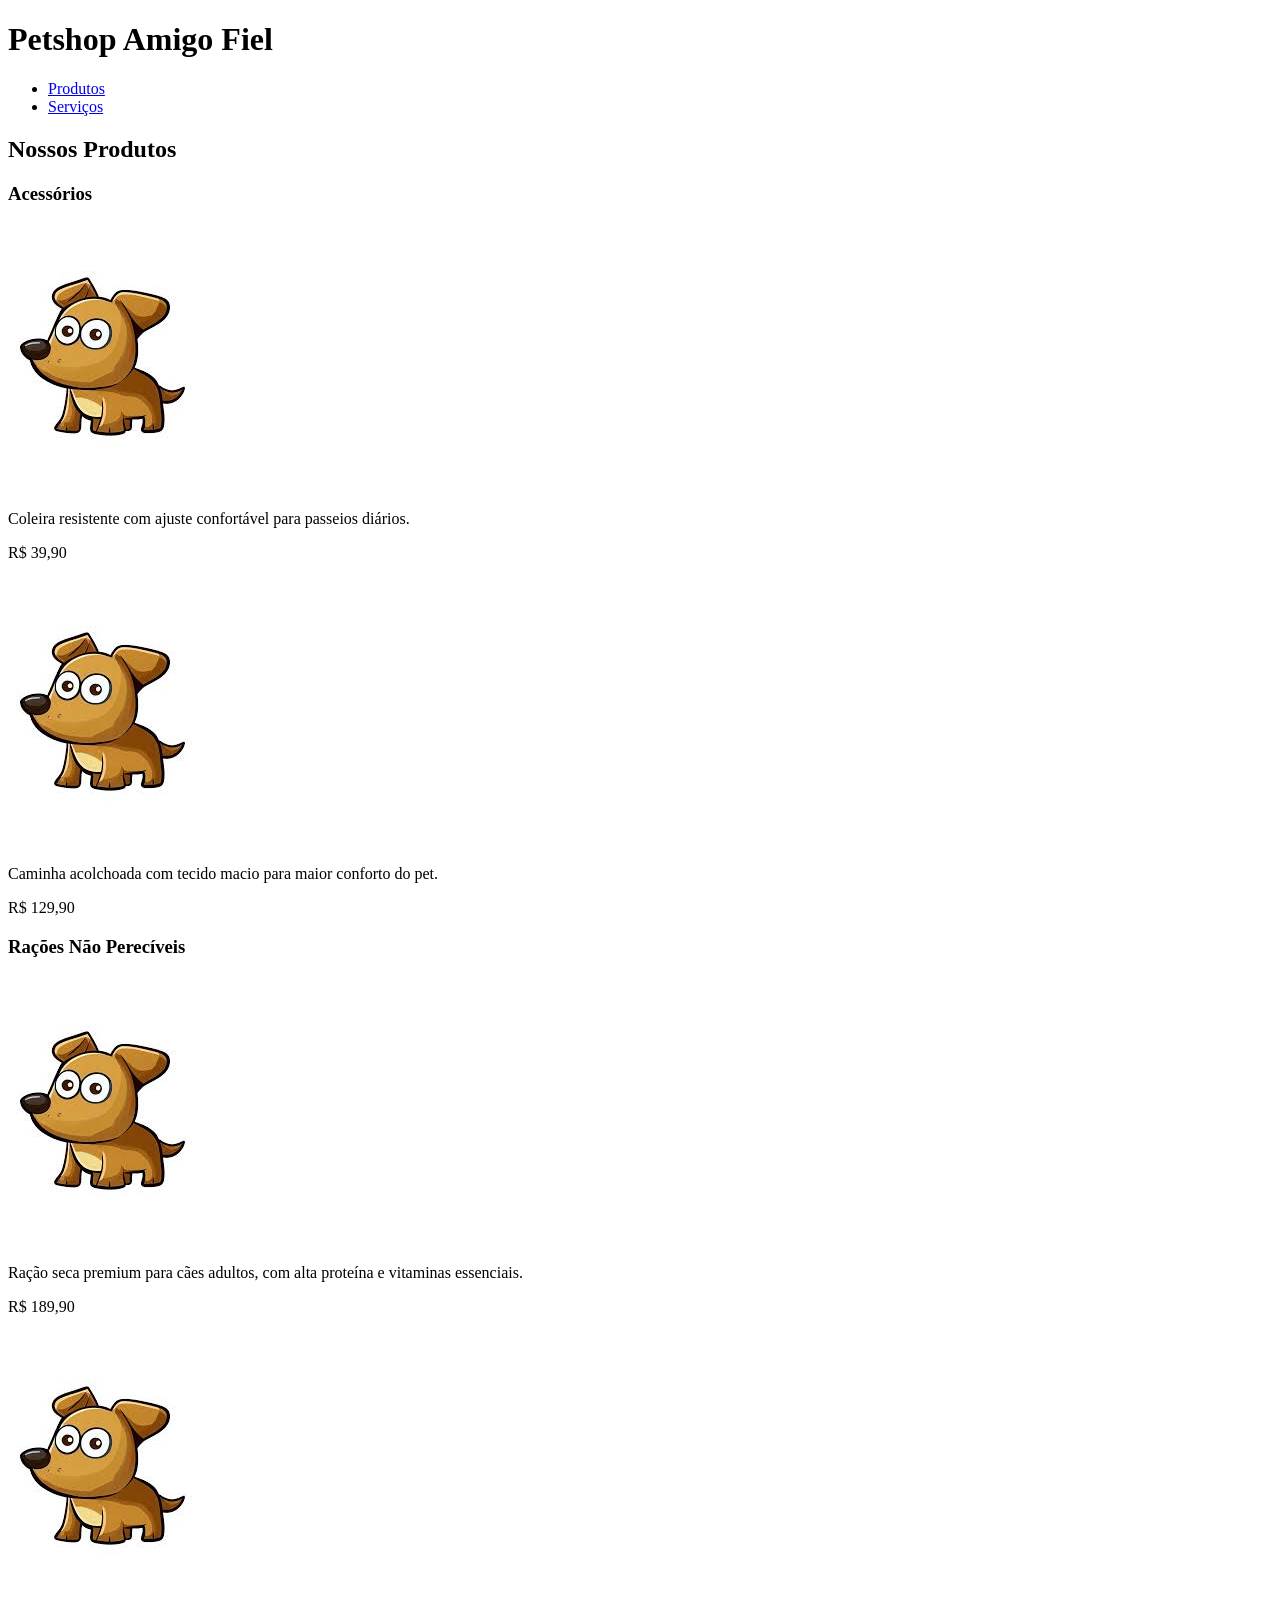
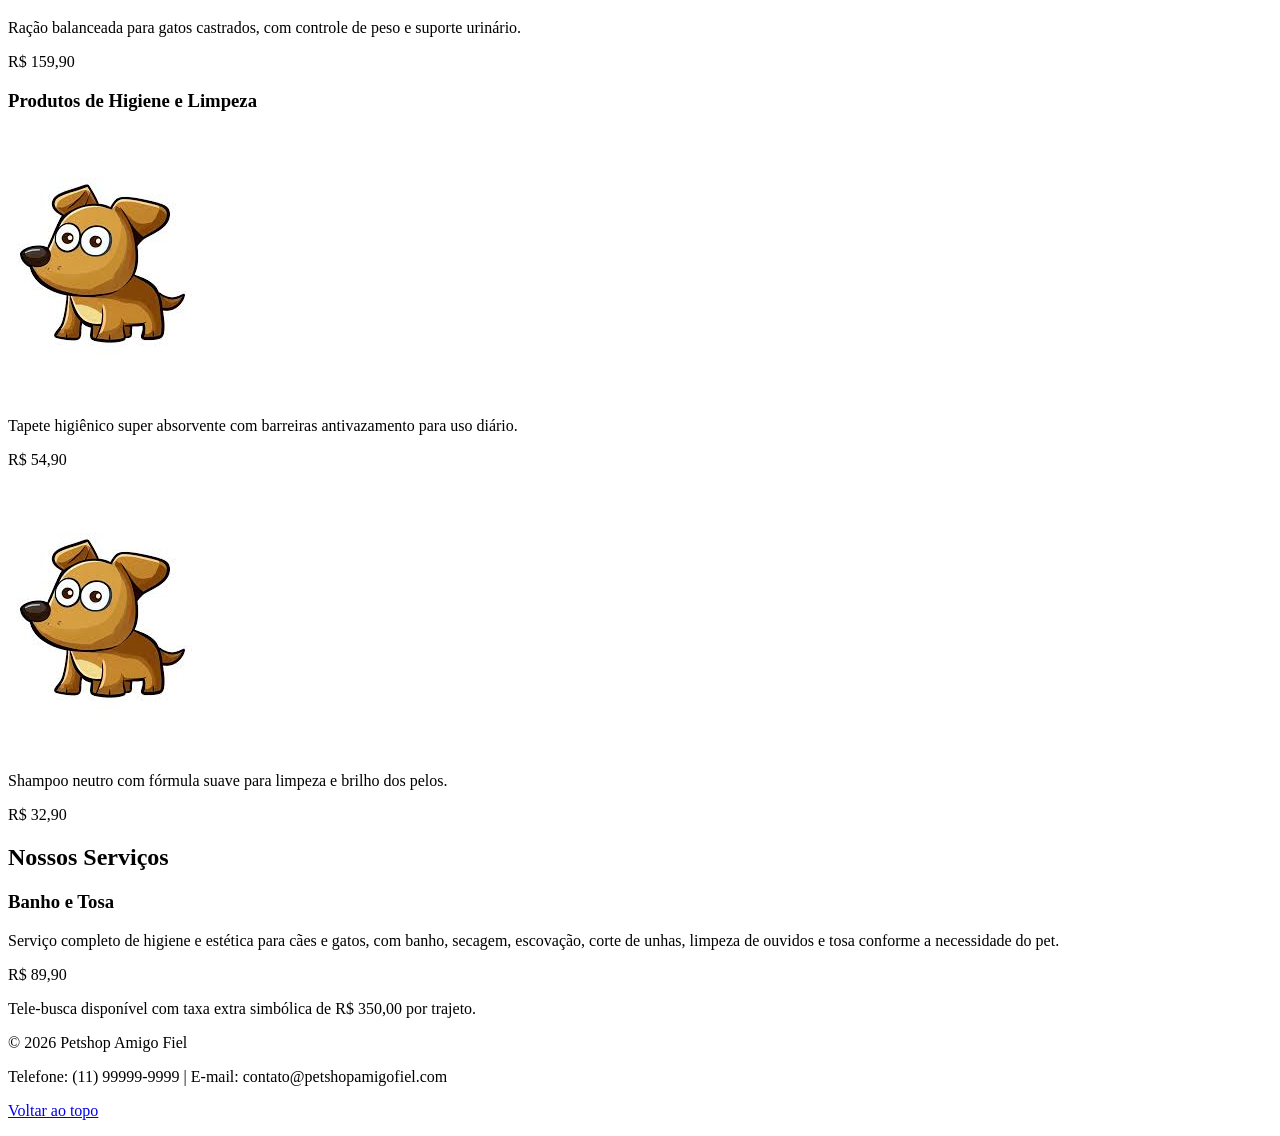
==== index.html @ 78d7d552 "Move arquivos para raiz do diretório para corrigit o Github Pages. Exclui as pastas Fase 1 e Fase 2" ====
<!DOCTYPE html>
<html lang="pt-BR">
<head>
	<meta charset="UTF-8">
	<meta name="viewport" content="width=device-width, initial-scale=1.0">
	<title>Petshop</title>
</head>
<body>
	<header>
		<h1>Petshop Amigo Fiel</h1>
		<nav>
			<ul>
				<li><a href="#produtos">Produtos</a></li>
				<li><a href="#servicos">Serviços</a></li>
			</ul>
		</nav>
	</header>
	<main>
		<section id="produtos">
			<h2>Nossos Produtos</h2>
			<h3>Acessórios</h3>
			<article>
				<img src="img/placeholder.jpg" alt="Coleira ajustável para cães de pequeno porte">
				<p>Coleira resistente com ajuste confortável para passeios diários.</p>
				<p>R$ 39,90</p>
			</article>
			<article>
				<img src="img/placeholder.jpg" alt="Caminha macia para cães e gatos">
				<p>Caminha acolchoada com tecido macio para maior conforto do pet.</p>
				<p>R$ 129,90</p>
			</article>
			<h3>Rações Não Perecíveis</h3>
			<article>
				<img src="img/placeholder.jpg" alt="Ração seca premium para cães adultos sabor frango">
				<p>Ração seca premium para cães adultos, com alta proteína e vitaminas essenciais.</p>
				<p>R$ 189,90</p>
			</article>
			<article>
				<img src="img/placeholder.jpg" alt="Ração seca balanceada para gatos castrados sabor salmão">
				<p>Ração balanceada para gatos castrados, com controle de peso e suporte urinário.</p>
				<p>R$ 159,90</p>
			</article>
			<h3>Produtos de Higiene e Limpeza</h3>
			<article>
				<img src="img/placeholder.jpg" alt="Tapete higiênico super absorvente para cães">
				<p>Tapete higiênico super absorvente com barreiras antivazamento para uso diário.</p>
				<p>R$ 54,90</p>
			</article>
			<article>
				<img src="img/placeholder.jpg" alt="Shampoo neutro para banho de cães e gatos">
				<p>Shampoo neutro com fórmula suave para limpeza e brilho dos pelos.</p>
				<p>R$ 32,90</p>
			</article>
		</section>
		<section id="servicos">
			<h2>Nossos Serviços</h2>
			<article>
				<h3>Banho e Tosa</h3>
				<p>Serviço completo de higiene e estética para cães e gatos, com banho, secagem, escovação, corte de unhas, limpeza de ouvidos e tosa conforme a necessidade do pet.</p>
				<p>R$ 89,90</p>
				<p>Tele-busca disponível com taxa extra simbólica de R$ 350,00 por trajeto.</p>
			</article>
		</section>
	</main>
	<footer>
		<p> © 2026 Petshop Amigo Fiel</p>
		<p>Telefone: (11) 99999-9999 | E-mail: contato@petshopamigofiel.com</p>
		<p><a href="#">Voltar ao topo</a></p>
	</footer>
</body>
</html>
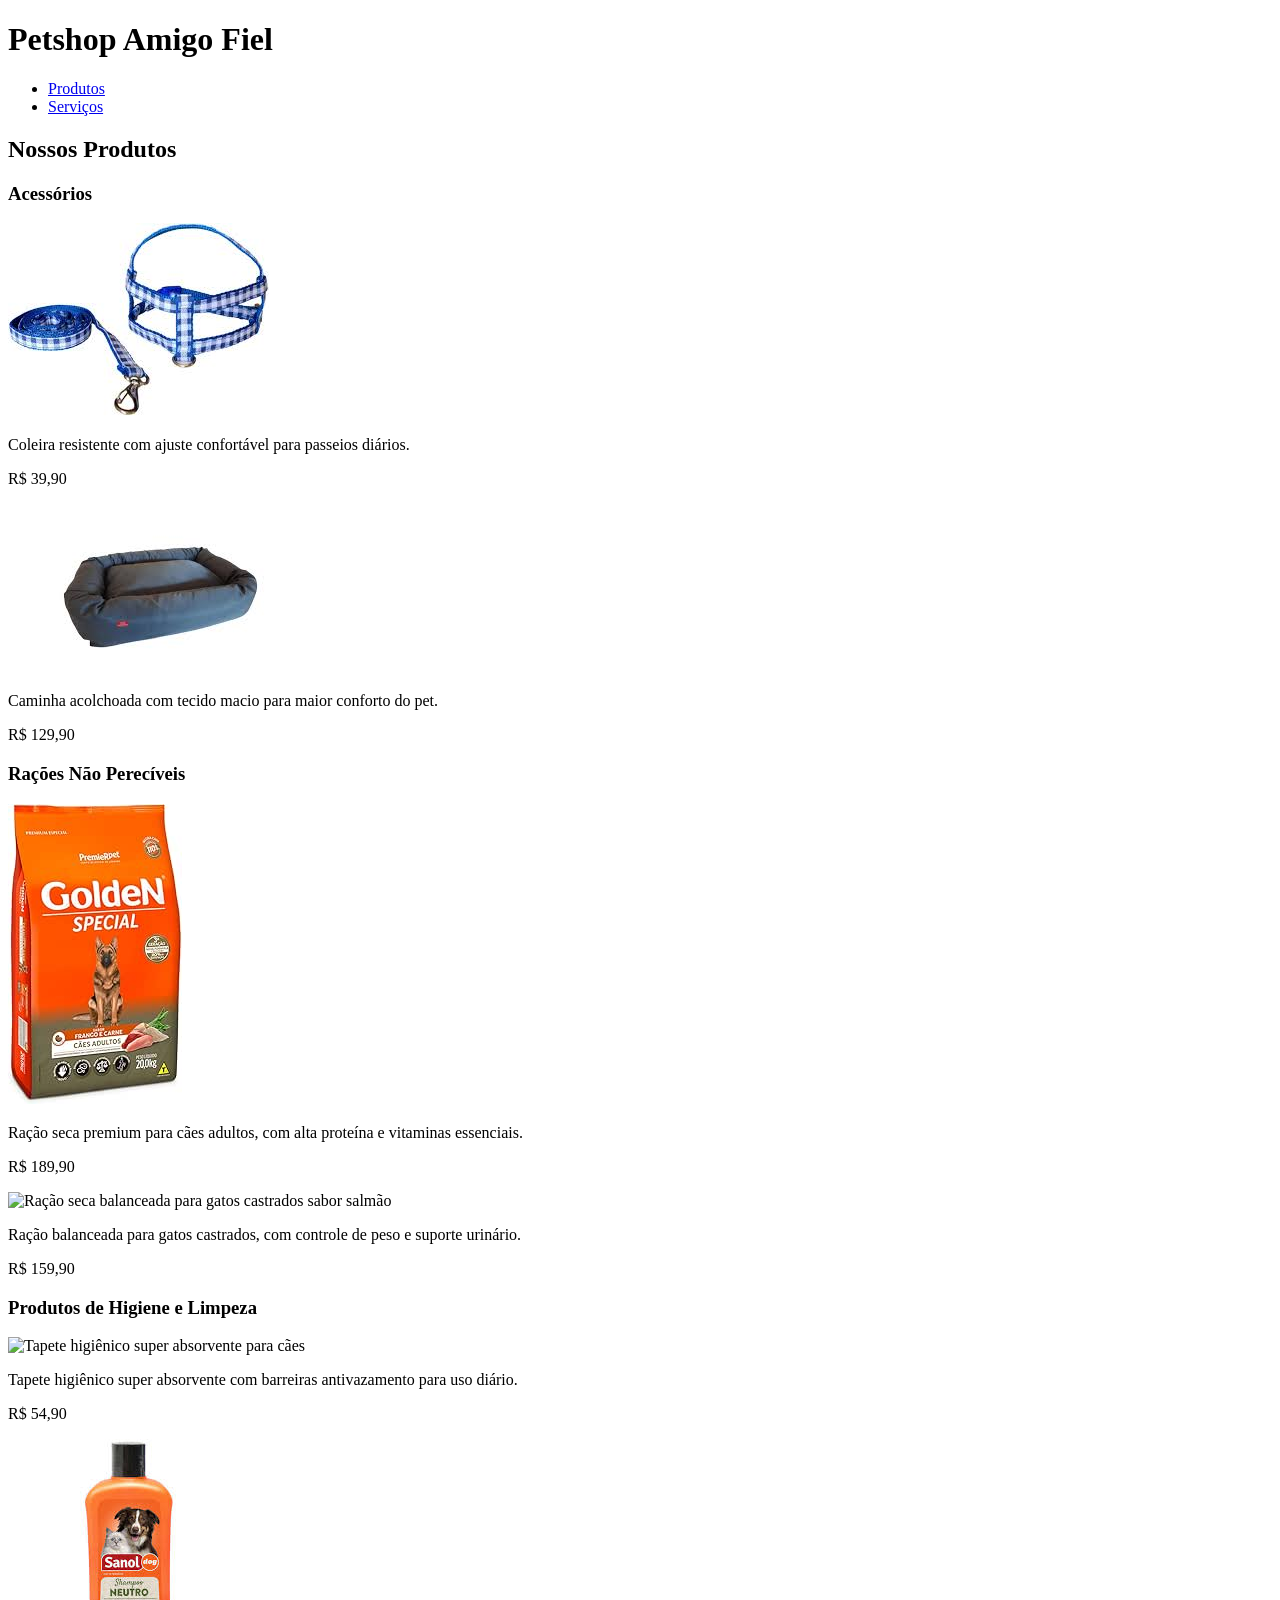
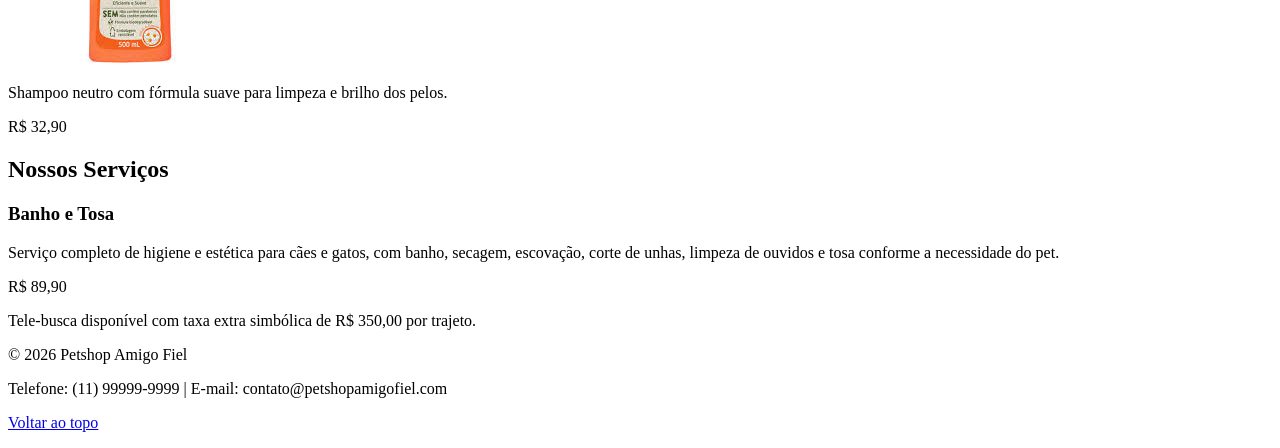
==== commit 4b1914e1: "Adicionei imagens aos produtos para substituir o placeholder" ====
--- a/index.html
+++ b/index.html
@@ -20,34 +20,34 @@
 			<h2>Nossos Produtos</h2>
 			<h3>Acessórios</h3>
 			<article>
-				<img src="img/placeholder.jpg" alt="Coleira ajustável para cães de pequeno porte">
+				<img src="img/coleira.jpg" alt="Coleira ajustável para cães de pequeno porte">
 				<p>Coleira resistente com ajuste confortável para passeios diários.</p>
 				<p>R$ 39,90</p>
 			</article>
 			<article>
-				<img src="img/placeholder.jpg" alt="Caminha macia para cães e gatos">
+				<img src="img/caminha.jpg" alt="Caminha macia para cães e gatos">
 				<p>Caminha acolchoada com tecido macio para maior conforto do pet.</p>
 				<p>R$ 129,90</p>
 			</article>
 			<h3>Rações Não Perecíveis</h3>
 			<article>
-				<img src="img/placeholder.jpg" alt="Ração seca premium para cães adultos sabor frango">
+				<img src="img/racao-cachorro.jpg" alt="Ração seca premium para cães adultos sabor frango">
 				<p>Ração seca premium para cães adultos, com alta proteína e vitaminas essenciais.</p>
 				<p>R$ 189,90</p>
 			</article>
 			<article>
-				<img src="img/placeholder.jpg" alt="Ração seca balanceada para gatos castrados sabor salmão">
+				<img src="img/racao-gatos.jpg" alt="Ração seca balanceada para gatos castrados sabor salmão">
 				<p>Ração balanceada para gatos castrados, com controle de peso e suporte urinário.</p>
 				<p>R$ 159,90</p>
 			</article>
 			<h3>Produtos de Higiene e Limpeza</h3>
 			<article>
-				<img src="img/placeholder.jpg" alt="Tapete higiênico super absorvente para cães">
+				<img src="img/tapete.jpg" alt="Tapete higiênico super absorvente para cães">
 				<p>Tapete higiênico super absorvente com barreiras antivazamento para uso diário.</p>
 				<p>R$ 54,90</p>
 			</article>
 			<article>
-				<img src="img/placeholder.jpg" alt="Shampoo neutro para banho de cães e gatos">
+				<img src="img/shampoo.jpg" alt="Shampoo neutro para banho de cães e gatos">
 				<p>Shampoo neutro com fórmula suave para limpeza e brilho dos pelos.</p>
 				<p>R$ 32,90</p>
 			</article>
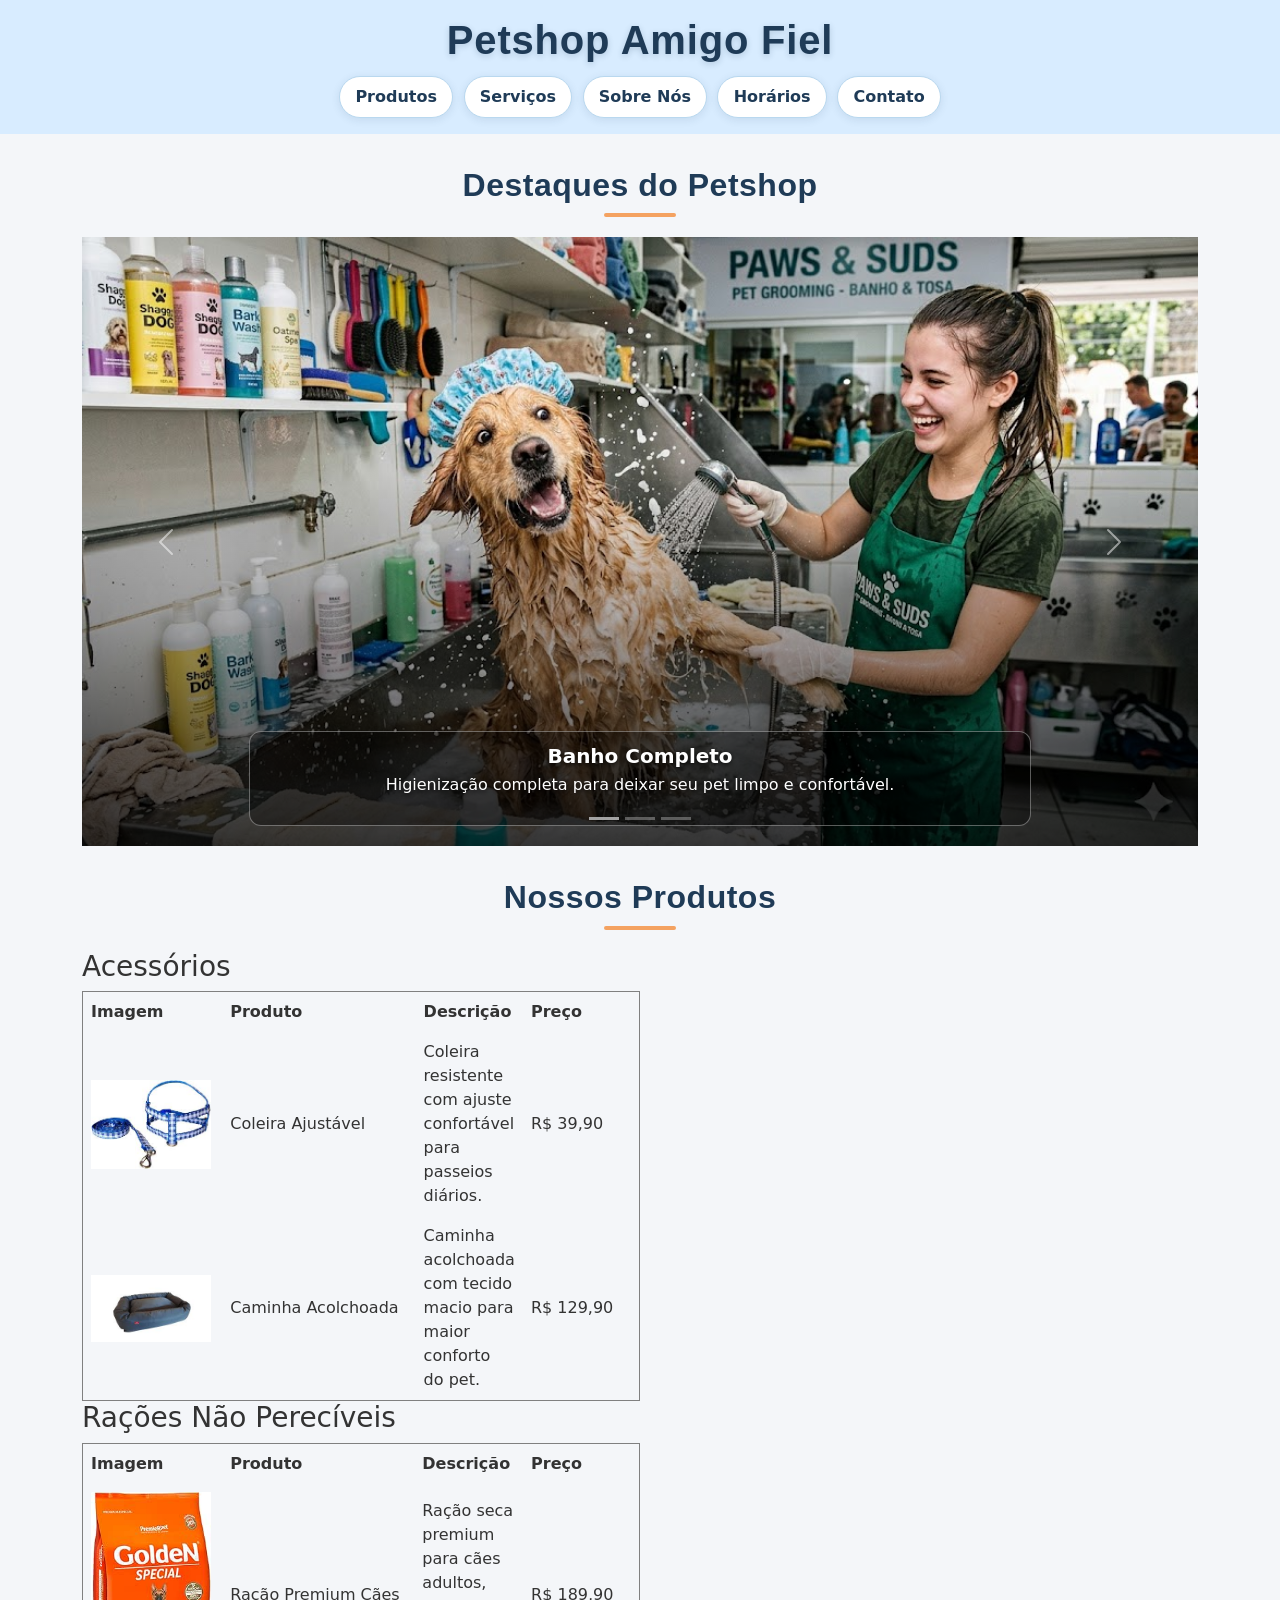
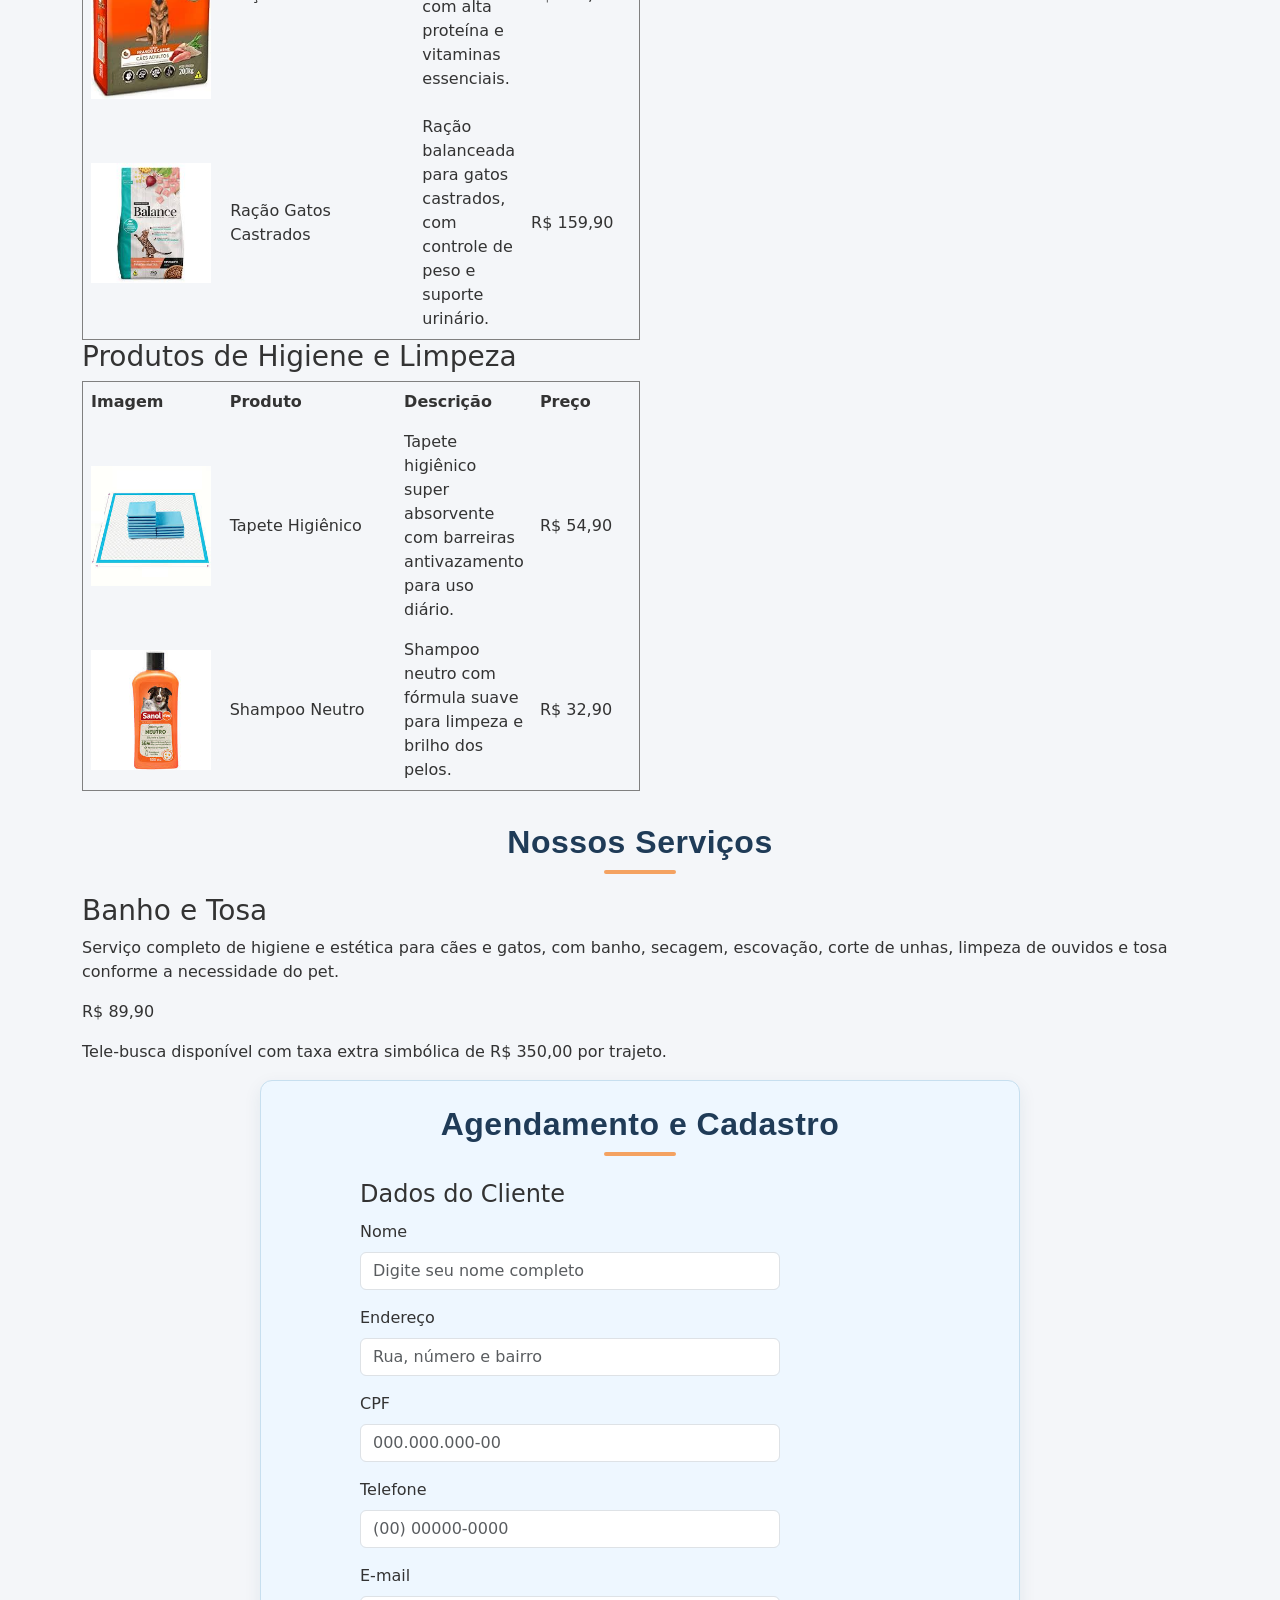
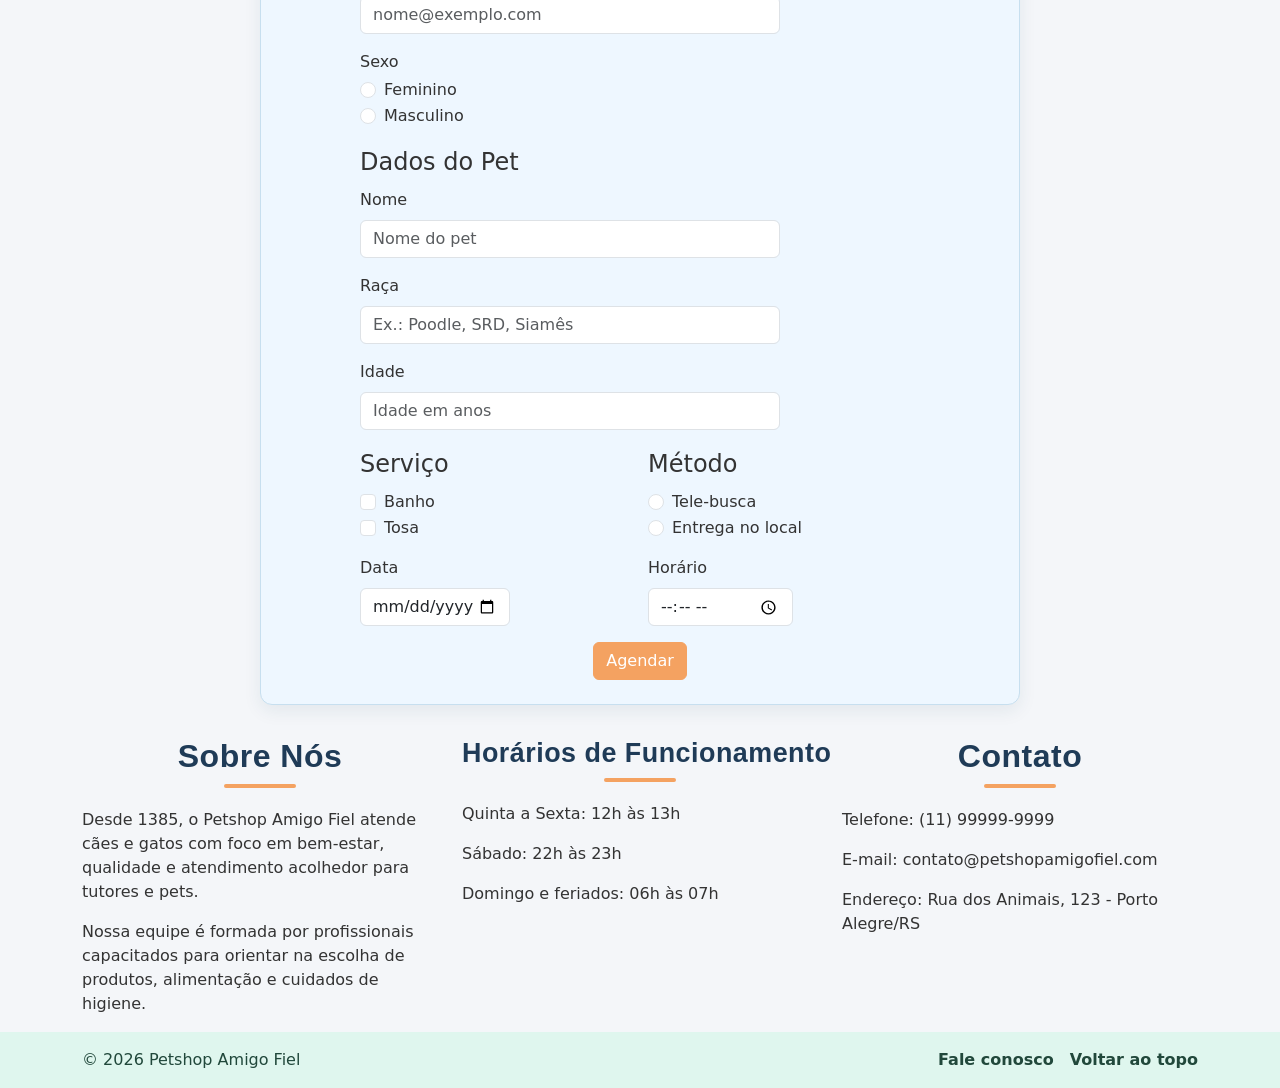
==== commit cd643557: "Adicionei css e js ao site. Mudei o layout quase que por completo." ====
--- a/index.html
+++ b/index.html
@@ -4,53 +4,163 @@
 	<meta charset="UTF-8">
 	<meta name="viewport" content="width=device-width, initial-scale=1.0">
 	<title>Petshop</title>
+	<link href="https://cdn.jsdelivr.net/npm/bootstrap@5.3.3/dist/css/bootstrap.min.css" rel="stylesheet" integrity="sha384-QWTKZyjpPEjISv5WaRU9OFeRpok6YctnYmDr5pNlyT2bRjXh0JMhjY6hW+ALEwIH" crossorigin="anonymous">
+	<link rel="stylesheet" href="style.css">
 </head>
 <body>
 	<header>
-		<h1>Petshop Amigo Fiel</h1>
-		<nav>
-			<ul>
-				<li><a href="#produtos">Produtos</a></li>
-				<li><a href="#servicos">Serviços</a></li>
-			</ul>
-		</nav>
+		<div class="container">
+			<h1>Petshop Amigo Fiel</h1>
+			<nav>
+				<ul>
+					<li><a href="#produtos">Produtos</a></li>
+					<li><a href="#servicos">Serviços</a></li>
+					<li><a href="#sobre">Sobre Nós</a></li>
+					<li><a href="#horarios">Horários</a></li>
+					<li><a href="#contato">Contato</a></li>
+				</ul>
+			</nav>
+		</div>
 	</header>
 	<main>
+		<div class="container">
+		<section id="destaques">
+			<h2>Destaques do Petshop</h2>
+			<!-- Carrossel automatico com pausa ao passar o mouse -->
+			<div id="carouselDestaques" class="carousel slide" data-bs-ride="carousel" data-bs-interval="5000" data-bs-pause="hover">
+				<div class="carousel-indicators">
+					<button type="button" data-bs-target="#carouselDestaques" data-bs-slide-to="0" class="active" aria-current="true" aria-label="Slide 1"></button>
+					<button type="button" data-bs-target="#carouselDestaques" data-bs-slide-to="1" aria-label="Slide 2"></button>
+					<button type="button" data-bs-target="#carouselDestaques" data-bs-slide-to="2" aria-label="Slide 3"></button>
+				</div>
+				<div class="carousel-inner">
+					<div class="carousel-item active">
+						<img src="img/banho.jpg" class="d-block w-100" alt="Cachorro durante banho e higienização no petshop">
+						<div class="carousel-caption d-none d-md-block">
+							<h5>Banho Completo</h5>
+							<p>Higienização completa para deixar seu pet limpo e confortável.</p>
+						</div>
+					</div>
+					<div class="carousel-item">
+						<img src="img/tosa.jpg" class="d-block w-100" alt="Pet recebendo serviço de tosa profissional">
+						<div class="carousel-caption d-none d-md-block">
+							<h5>Tosa Profissional</h5>
+							<p>Equipe especializada para cuidar da estética e do bem estar do seu pet com segurança.</p>
+						</div>
+					</div>
+					<div class="carousel-item">
+						<img src="img/transporte.jpg" class="d-block w-100" alt="Veículo de tele-busca realizando transporte de pet">
+						<div class="carousel-caption d-none d-md-block">
+							<h5>Tele-busca Agendada</h5>
+							<p>Buscamos e entregamos seu pet com horário marcado para facilitar sua rotina.</p>
+						</div>
+					</div>
+				</div>
+				<button class="carousel-control-prev" type="button" data-bs-target="#carouselDestaques" data-bs-slide="prev">
+					<span class="carousel-control-prev-icon" aria-hidden="true"></span>
+					<span class="visually-hidden">Anterior</span>
+				</button>
+				<button class="carousel-control-next" type="button" data-bs-target="#carouselDestaques" data-bs-slide="next">
+					<span class="carousel-control-next-icon" aria-hidden="true"></span>
+					<span class="visually-hidden">Próximo</span>
+				</button>
+			</div>
+		</section>
 		<section id="produtos">
 			<h2>Nossos Produtos</h2>
 			<h3>Acessórios</h3>
-			<article>
-				<img src="img/coleira.jpg" alt="Coleira ajustável para cães de pequeno porte">
-				<p>Coleira resistente com ajuste confortável para passeios diários.</p>
-				<p>R$ 39,90</p>
-			</article>
-			<article>
-				<img src="img/caminha.jpg" alt="Caminha macia para cães e gatos">
-				<p>Caminha acolchoada com tecido macio para maior conforto do pet.</p>
-				<p>R$ 129,90</p>
-			</article>
+			<table border="1" cellpadding="8" cellspacing="0" width="50%">
+				<colgroup>
+					<col width="140">
+					<col width="200">
+					<col>
+					<col width="120">
+				</colgroup>
+				<thead>
+					<tr>
+						<th>Imagem</th>
+						<th>Produto</th>
+						<th>Descrição</th>
+						<th>Preço</th>
+					</tr>
+				</thead>
+				<tbody>
+					<tr>
+						<td><img src="img/coleira.jpg" alt="Coleira ajustável para cães de pequeno porte" width="120"></td>
+						<td>Coleira Ajustável</td>
+						<td>Coleira resistente com ajuste confortável para passeios diários.</td>
+						<td>R$ 39,90</td>
+					</tr>
+					<tr>
+						<td><img src="img/caminha.jpg" alt="Caminha macia para cães e gatos" width="120"></td>
+						<td>Caminha Acolchoada</td>
+						<td>Caminha acolchoada com tecido macio para maior conforto do pet.</td>
+						<td>R$ 129,90</td>
+					</tr>
+				</tbody>
+			</table>
 			<h3>Rações Não Perecíveis</h3>
-			<article>
-				<img src="img/racao-cachorro.jpg" alt="Ração seca premium para cães adultos sabor frango">
-				<p>Ração seca premium para cães adultos, com alta proteína e vitaminas essenciais.</p>
-				<p>R$ 189,90</p>
-			</article>
-			<article>
-				<img src="img/racao-gatos.jpg" alt="Ração seca balanceada para gatos castrados sabor salmão">
-				<p>Ração balanceada para gatos castrados, com controle de peso e suporte urinário.</p>
-				<p>R$ 159,90</p>
-			</article>
+			<table border="1" cellpadding="8" cellspacing="0" width="50%">
+				<colgroup>
+					<col width="140">
+					<col width="200">
+					<col>
+					<col width="120">
+				</colgroup>
+				<thead>
+					<tr>
+						<th>Imagem</th>
+						<th>Produto</th>
+						<th>Descrição</th>
+						<th>Preço</th>
+					</tr>
+				</thead>
+				<tbody>
+					<tr>
+						<td><img src="img/racao-cachorro.jpg" alt="Ração seca premium para cães adultos sabor frango" width="120"></td>
+						<td>Ração Premium Cães</td>
+						<td>Ração seca premium para cães adultos, com alta proteína e vitaminas essenciais.</td>
+						<td>R$ 189,90</td>
+					</tr>
+					<tr>
+						<td><img src="img/racao-gato.jpg" alt="Ração seca balanceada para gatos castrados sabor salmão" width="120"></td>
+						<td>Ração Gatos Castrados</td>
+						<td>Ração balanceada para gatos castrados, com controle de peso e suporte urinário.</td>
+						<td>R$ 159,90</td>
+					</tr>
+				</tbody>
+			</table>
 			<h3>Produtos de Higiene e Limpeza</h3>
-			<article>
-				<img src="img/tapete.jpg" alt="Tapete higiênico super absorvente para cães">
-				<p>Tapete higiênico super absorvente com barreiras antivazamento para uso diário.</p>
-				<p>R$ 54,90</p>
-			</article>
-			<article>
-				<img src="img/shampoo.jpg" alt="Shampoo neutro para banho de cães e gatos">
-				<p>Shampoo neutro com fórmula suave para limpeza e brilho dos pelos.</p>
-				<p>R$ 32,90</p>
-			</article>
+			<table border="1" cellpadding="8" cellspacing="0" width="50%">
+				<colgroup>
+					<col width="140">
+					<col width="200">
+					<col>
+					<col width="120">
+				</colgroup>
+				<thead>
+					<tr>
+						<th>Imagem</th>
+						<th>Produto</th>
+						<th>Descrição</th>
+						<th>Preço</th>
+					</tr>
+				</thead>
+				<tbody>
+					<tr>
+						<td><img src="img/tapete-higienico.jpg" alt="Tapete higiênico super absorvente para cães" width="120"></td>
+						<td>Tapete Higiênico</td>
+						<td>Tapete higiênico super absorvente com barreiras antivazamento para uso diário.</td>
+						<td>R$ 54,90</td>
+					</tr>
+					<tr>
+						<td><img src="img/shampoo.jpg" alt="Shampoo neutro para banho de cães e gatos" width="120"></td>
+						<td>Shampoo Neutro</td>
+						<td>Shampoo neutro com fórmula suave para limpeza e brilho dos pelos.</td>
+						<td>R$ 32,90</td>
+					</tr>
+				</tbody>
+			</table>
 		</section>
 		<section id="servicos">
 			<h2>Nossos Serviços</h2>
@@ -61,11 +171,167 @@
 				<p>Tele-busca disponível com taxa extra simbólica de R$ 350,00 por trajeto.</p>
 			</article>
 		</section>
+		<section id="agendamento">
+			<h2>Agendamento e Cadastro</h2>
+			<!-- Formulario principal para dados do cliente, pet e servico -->
+			<form id="formAgendamento">
+				<fieldset>
+					<legend>Dados do Cliente</legend>
+					<div class="mb-3">
+						<label class="form-label" for="clienteNome">Nome</label>
+						<input class="form-control" type="text" id="clienteNome" name="clienteNome" placeholder="Digite seu nome completo" aria-label="Nome completo do cliente" required>
+					</div>
+					<div class="mb-3">
+						<label class="form-label" for="clienteEndereco">Endereço</label>
+						<input class="form-control" type="text" id="clienteEndereco" name="clienteEndereco" placeholder="Rua, número e bairro" aria-label="Endereço do cliente" required>
+					</div>
+					<div class="mb-3">
+						<label class="form-label" for="clienteCpf">CPF</label>
+						<input class="form-control" type="text" id="clienteCpf" name="clienteCpf" placeholder="000.000.000-00" aria-label="CPF do cliente" required>
+					</div>
+					<div class="mb-3">
+						<label class="form-label" for="clienteTelefone">Telefone</label>
+						<input class="form-control" type="tel" id="clienteTelefone" name="clienteTelefone" placeholder="(00) 00000-0000" aria-label="Telefone do cliente" required>
+					</div>
+					<div class="mb-3">
+						<label class="form-label" for="clienteEmail">E-mail</label>
+						<input class="form-control" type="email" id="clienteEmail" name="clienteEmail" placeholder="nome@exemplo.com" aria-label="E-mail do cliente" required>
+					</div>
+					<p class="form-label mb-1">Sexo</p>
+					<div class="form-check">
+						<input class="form-check-input" type="radio" id="sexoFeminino" name="clienteSexo" value="Feminino" aria-label="Sexo feminino" required>
+						<label class="form-check-label" for="sexoFeminino">Feminino</label>
+					</div>
+					<div class="form-check mb-3">
+						<input class="form-check-input" type="radio" id="sexoMasculino" name="clienteSexo" value="Masculino" aria-label="Sexo masculino" required>
+						<label class="form-check-label" for="sexoMasculino">Masculino</label>
+					</div>
+				</fieldset>
+
+				<fieldset>
+					<legend>Dados do Pet</legend>
+					<div class="mb-3">
+						<label class="form-label" for="petNome">Nome</label>
+						<input class="form-control" type="text" id="petNome" name="petNome" placeholder="Nome do pet" aria-label="Nome do pet" required>
+					</div>
+					<div class="mb-3">
+						<label class="form-label" for="petRaca">Raça</label>
+						<input class="form-control" type="text" id="petRaca" name="petRaca" placeholder="Ex.: Poodle, SRD, Siamês" aria-label="Raça do pet" required>
+					</div>
+					<div class="mb-3">
+						<label class="form-label" for="petIdade">Idade</label>
+						<input class="form-control" type="number" id="petIdade" name="petIdade" placeholder="Idade em anos" aria-label="Idade do pet em anos" min="0" required>
+					</div>
+				</fieldset>
+
+				<div class="row g-3 align-items-start">
+					<fieldset class="col-12 col-md-6 mb-0">
+						<legend>Serviço</legend>
+						<div class="form-check">
+							<input class="form-check-input" type="checkbox" id="servicoBanho" name="servico" value="Banho" aria-label="Selecionar serviço de banho">
+							<label class="form-check-label" for="servicoBanho">Banho</label>
+						</div>
+						<div class="form-check mb-3">
+							<input class="form-check-input" type="checkbox" id="servicoTosa" name="servico" value="Tosa" aria-label="Selecionar serviço de tosa">
+							<label class="form-check-label" for="servicoTosa">Tosa</label>
+						</div>
+					</fieldset>
+
+					<fieldset class="col-12 col-md-6 mb-0">
+						<legend>Método</legend>
+						<div class="form-check">
+							<input class="form-check-input" type="radio" id="metodoTelebusca" name="metodoAgendamento" value="Tele-busca" aria-label="Método tele-busca" required>
+							<label class="form-check-label" for="metodoTelebusca">Tele-busca</label>
+						</div>
+						<div class="form-check mb-3">
+							<input class="form-check-input" type="radio" id="metodoEntrega" name="metodoAgendamento" value="Entrega no local" aria-label="Método entrega no local" required>
+							<label class="form-check-label" for="metodoEntrega">Entrega no local</label>
+						</div>
+					</fieldset>
+				</div>
+
+				<div class="row g-3">
+					<div class="col-12 col-md-6 mb-3">
+						<label class="form-label" for="dataAgendamento">Data</label>
+						<input class="form-control form-control-data" type="date" id="dataAgendamento" name="dataAgendamento" aria-label="Data do agendamento" required>
+					</div>
+					<div class="col-12 col-md-6 mb-3">
+						<label class="form-label" for="horarioAgendamento">Horário</label>
+						<input class="form-control form-control-horario" type="time" id="horarioAgendamento" name="horarioAgendamento" aria-label="Horário do agendamento" required>
+					</div>
+				</div>
+
+				<button type="submit" class="btn btn-primary d-block mx-auto">Agendar</button>
+			</form>
+		</section>
+		<!-- Bloco informativo em tres colunas -->
+		<div class="row g-4 align-items-start">
+			<section id="sobre" class="col-12 col-md-4">
+				<h2>Sobre Nós</h2>
+				<p>Desde 1385, o Petshop Amigo Fiel atende cães e gatos com foco em bem-estar, qualidade e atendimento acolhedor para tutores e pets.</p>
+				<p>Nossa equipe é formada por profissionais capacitados para orientar na escolha de produtos, alimentação e cuidados de higiene.</p>
+			</section>
+			<section id="horarios" class="col-12 col-md-4">
+				<h2>Horários de Funcionamento</h2>
+				<p>Quinta a Sexta: 12h às 13h</p>
+				<p>Sábado: 22h às 23h</p>
+				<p>Domingo e feriados: 06h às 07h</p>
+			</section>
+			<section id="contato" class="col-12 col-md-4">
+				<h2>Contato</h2>
+				<p>Telefone: (11) 99999-9999</p>
+				<p>E-mail: contato@petshopamigofiel.com</p>
+				<p>Endereço: Rua dos Animais, 123 - Porto Alegre/RS</p>
+			</section>
+		</div>
+		</div>
 	</main>
 	<footer>
-		<p> © 2026 Petshop Amigo Fiel</p>
-		<p>Telefone: (11) 99999-9999 | E-mail: contato@petshopamigofiel.com</p>
-		<p><a href="#">Voltar ao topo</a></p>
+		<div class="container">
+			<p class="footer-copy">© 2026 Petshop Amigo Fiel</p>
+			<nav class="footer-links" aria-label="Links do rodapé">
+				<a href="#contato">Fale conosco</a>
+				<a href="#">Voltar ao topo</a>
+			</nav>
+		</div>
 	</footer>
+
+	<!-- Modais Bootstrap para promocao e confirmacao do agendamento -->
+	<div class="modal fade" id="promoModal" tabindex="-1" aria-labelledby="promoModalLabel" aria-hidden="true">
+		<div class="modal-dialog">
+			<div class="modal-content">
+				<div class="modal-header">
+					<h5 class="modal-title" id="promoModalLabel">Oferta Especial!</h5>
+					<button type="button" class="btn-close" data-bs-dismiss="modal" aria-label="Fechar"></button>
+				</div>
+				<div class="modal-body">
+					Ganhe 98% de desconto no seu primeiro Banho e Tosa!
+				</div>
+				<div class="modal-footer">
+					<button type="button" class="btn btn-secondary" data-bs-dismiss="modal">Fechar</button>
+				</div>
+			</div>
+		</div>
+	</div>
+
+	<div class="modal fade" id="agendamentoModal" tabindex="-1" aria-labelledby="agendamentoModalLabel" aria-hidden="true">
+		<div class="modal-dialog modal-dialog-centered">
+			<div class="modal-content">
+				<div class="modal-header">
+					<h5 class="modal-title" id="agendamentoModalLabel">Agendamento Confirmado</h5>
+					<button type="button" class="btn-close" data-bs-dismiss="modal" aria-label="Fechar"></button>
+				</div>
+				<div class="modal-body" id="agendamentoModalMensagem">
+					Agendamento realizado com sucesso!
+				</div>
+				<div class="modal-footer justify-content-center">
+					<button type="button" class="btn btn-primary" data-bs-dismiss="modal">OK</button>
+				</div>
+			</div>
+		</div>
+	</div>
+
+	<script src="https://cdn.jsdelivr.net/npm/bootstrap@5.3.3/dist/js/bootstrap.bundle.min.js" integrity="sha384-YvpcrYf0tY3lHB60NNkmXc5s9fDVZLESaAA55NDzOxhy9GkcIdslK1eN7N6jIeHz" crossorigin="anonymous"></script>
+	<script src="script.js"></script>
 </body>
 </html>
--- a/style.css
+++ b/style.css
@@ -0,0 +1,211 @@
+body {
+	background-color: #f4f6f9;
+	color: #333;
+}
+
+/* Azul claro suave no header */
+header {
+	background-color: #d8ecff;
+	color: #1f3b57;
+	padding: 1rem 0;
+}
+
+header h1 {
+	text-align: center;
+	font-family: "Comic Sans MS", "Trebuchet MS", "Segoe UI", sans-serif;
+	font-weight: 700;
+	letter-spacing: 0.8px;
+	margin: 0 0 0.75rem;
+	text-transform: none;
+	text-shadow: 0 2px 6px rgba(31, 59, 87, 0.2);
+}
+
+header nav ul {
+	list-style: none;
+	display: flex;
+	justify-content: center;
+	align-items: center;
+	gap: 0.65rem;
+	margin: 0;
+	padding: 0;
+	flex-wrap: wrap;
+}
+
+header nav a {
+	display: inline-block;
+	text-decoration: none;
+	padding: 0.5rem 0.95rem;
+	border-radius: 999px;
+	background-color: #ffffff;
+	border: 1px solid #b9d8ef;
+	box-shadow: 0 2px 8px rgba(31, 59, 87, 0.1);
+	font-weight: 600;
+	color: #1f3b57;
+	transition: all 0.2s ease;
+}
+
+header nav a:hover {
+	background-color: #fef0df;
+	border-color: #f4a261;
+	color: #1f3b57;
+	transform: translateY(-1px);
+}
+
+/* Verde claro no footer */
+footer {
+	background-color: #dff6ee;
+	color: #21483b;
+	padding: 1rem 0;
+}
+
+footer .container {
+	display: flex;
+	align-items: center;
+	justify-content: space-between;
+	gap: 1rem;
+	flex-wrap: wrap;
+}
+
+footer .footer-copy {
+	margin: 0;
+}
+
+footer .footer-links {
+	display: flex;
+	align-items: center;
+	gap: 1rem;
+}
+
+footer .footer-links a {
+	text-decoration: none;
+	font-weight: 600;
+}
+
+footer .footer-links a:hover {
+	text-decoration: underline;
+}
+
+header a,
+footer a {
+	color: inherit;
+}
+
+header a:hover,
+footer a:hover {
+	color: #0f2a44;
+}
+
+section {
+	padding-top: 2rem;
+}
+
+/* Destaque dos titulos principais com centralizacao e cor da marca */
+section h2 {
+	text-align: center;
+	color: #1f3b57;
+	font-weight: 700;
+	letter-spacing: 0.5px;
+	font-family: "Trebuchet MS", "Segoe UI", sans-serif;
+	margin-bottom: 1.25rem;
+}
+
+section h2::after {
+	content: "";
+	display: block;
+	width: 72px;
+	height: 4px;
+	margin: 0.55rem auto 0;
+	background-color: #f4a261;
+	border-radius: 999px;
+}
+
+#horarios h2 {
+	white-space: nowrap;
+	font-size: clamp(1.2rem, 2.1vw, 1.75rem);
+}
+
+/* Melhora a leitura do texto no carrossel com um fade escuro na base da imagem */
+#carouselDestaques .carousel-item {
+	position: relative;
+}
+
+#carouselDestaques .carousel-item::after {
+	content: "";
+	position: absolute;
+	inset: 38% 0 0 0;
+	background: linear-gradient(to top, rgba(0, 0, 0, 0.78), rgba(0, 0, 0, 0));
+	pointer-events: none;
+}
+
+#carouselDestaques .carousel-caption {
+	z-index: 2;
+	background-color: rgba(0, 0, 0, 0.36);
+	border: 1px solid rgba(255, 255, 255, 0.35);
+	border-radius: 12px;
+	padding: 0.75rem 1rem;
+	text-shadow: 0 2px 5px rgba(0, 0, 0, 0.8);
+}
+
+#carouselDestaques .carousel-caption h5 {
+	font-weight: 700;
+	margin-bottom: 0.35rem;
+}
+
+#carouselDestaques .carousel-control-prev,
+#carouselDestaques .carousel-control-next {
+	z-index: 3;
+}
+
+#agendamento {
+	background-color: #eef7ff;
+	border: 1px solid #c7dfef;
+	box-shadow: 0 6px 18px rgba(31, 59, 87, 0.08);
+	max-width: 760px;
+	margin: 0 auto;
+	padding: 1.5rem;
+	border-radius: 12px;
+}
+
+#agendamento form {
+	max-width: 560px;
+	margin: 0 auto;
+}
+
+#agendamento .form-control {
+	width: 100%;
+	max-width: 420px;
+}
+
+#agendamento .form-control-data {
+	max-width: 150px;
+}
+
+#agendamento .form-control-horario {
+	max-width: 145px;
+}
+
+@media (max-width: 767.98px) {
+	#agendamento .form-control-data,
+	#agendamento .form-control-horario {
+		max-width: 420px;
+	}
+}
+
+#relogio {
+	font-weight: bold;
+	text-align: center;
+	display: block;
+}
+
+/* Laranja pastel para destaque da ação, mantendo contraste com texto claro */
+.btn-primary {
+	background-color: #f4a261;
+	border-color: #f4a261;
+	color: #fff;
+}
+
+.btn-primary:hover {
+	background-color: #e79046;
+	border-color: #e79046;
+	color: #fff;
+}
